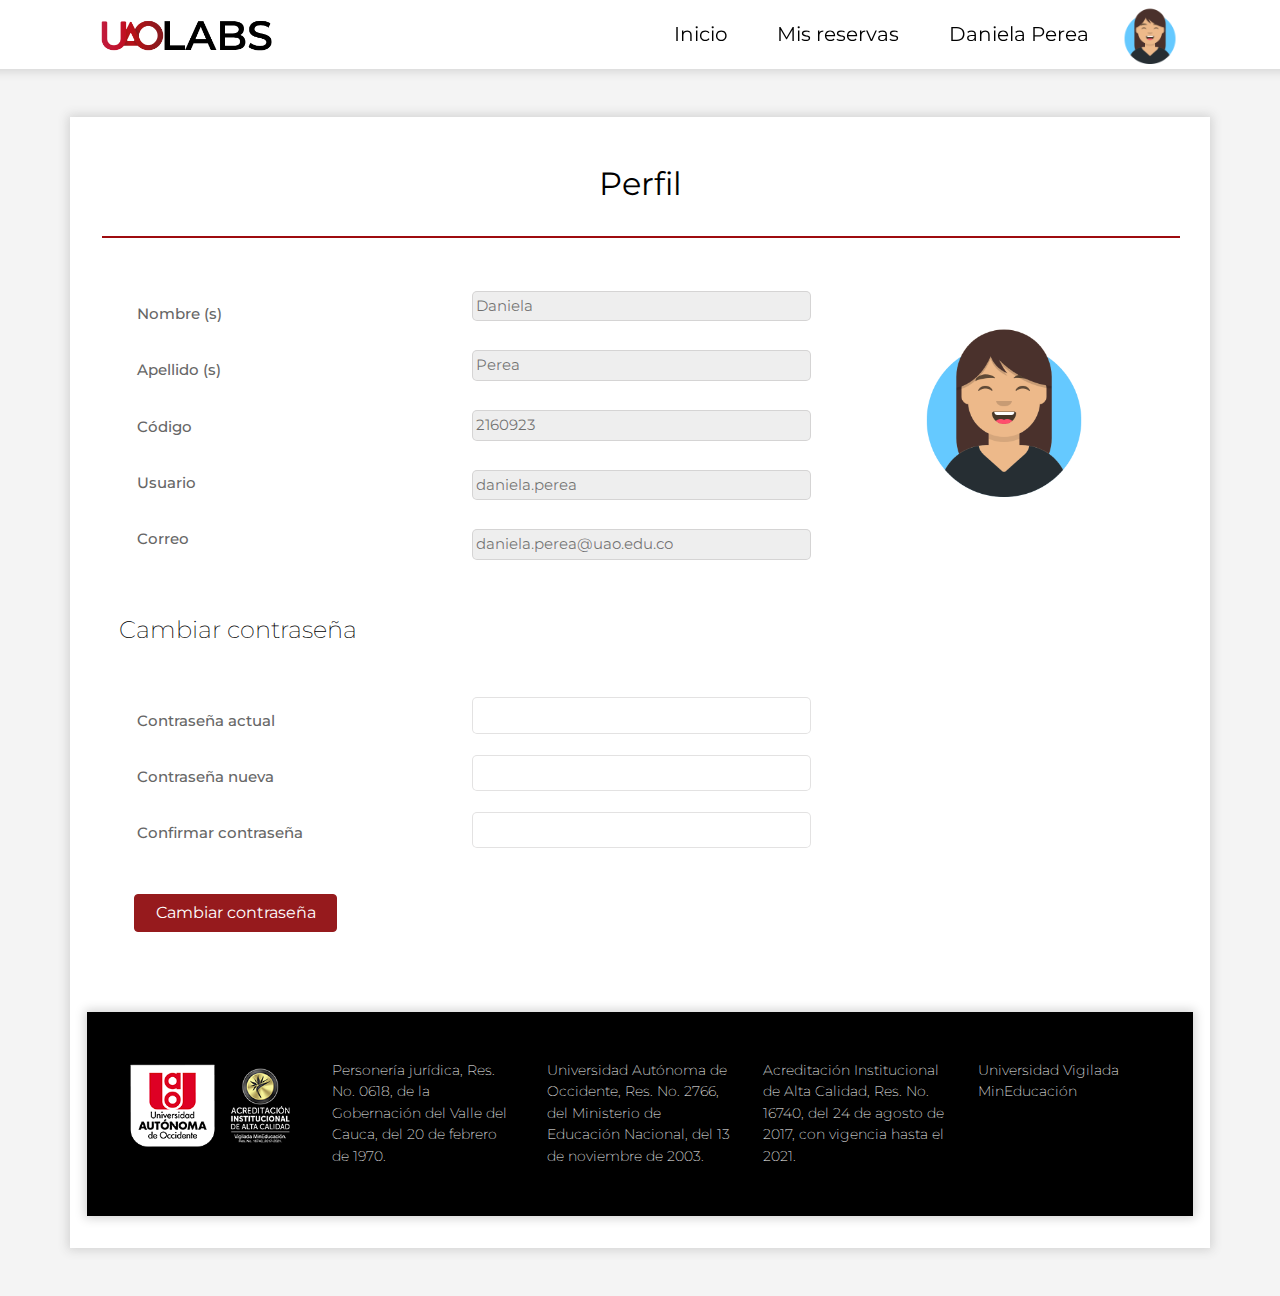
==== INTERFACES - UAO LABS/WebProyecto-Perfil/index.html @ 5591bcb5 "Interfaces Versión 1" ====
<!DOCTYPE html>
<html>
<head>
    <meta charset="utf-8" />
    <meta http-equiv="X-UA-Compatible" content="IE=edge">
    <title>Page Title</title>
    <meta name="viewport" content="width=device-width, initial-scale=1">
    <link rel="stylesheet" type="text/css" media="screen" href="main.css" />
    <script src="main.js"></script>
    <link href="https://fonts.googleapis.com/css?family=Montserrat:200,200i,300,300i,400,400i,500,500i,600,600i,700,700i,800,800i,900,900i&display=swap" rel="stylesheet">
    <link rel="stylesheet" href="https://stackpath.bootstrapcdn.com/bootstrap/4.4.1/css/bootstrap.min.css" integrity="sha384-Vkoo8x4CGsO3+Hhxv8T/Q5PaXtkKtu6ug5TOeNV6gBiFeWPGFN9MuhOf23Q9Ifjh" crossorigin="anonymous">
    <link rel="stylesheet" type="text/css" media="screen" href="resources/main.css" />
</head>
<body class= "o-body">
    <!-- Empieza el codigo del navbar NO TOCAR -->
    <div class = "row o-header o-topnav sticky-top navbar">
        <div class="container o-containerNav">
            <div class = "col-sm-3">
                <img class = "o-logo" src="resources/logo.png" alt= "logo de la pagina">
            </div>
            <div class = "col-sm-6">
                <div class="row o-headerButtons">    
                        <a href="#portfolio">Inicio</a>
                        <a href="#portfolio">Mis reservas</a> 
                        <a href="#portfolio">Daniela Perea</a>
                        <img class="o-imgProfile" src="resources/avataaars.png" alt="Foto de perfil del usuario">
                </div>
            </div>
        </div>        
    </div>
    <!-- Termina el codigo del navbar NO TOCAR -->

    
    <div class="container o-bodyContainerProfile"> 
        <!-- Este es el codigo del titulo de cada interfaz, solo cambien el nombre del titulo -->
        <div class="row o-profileContainer">         
            <h2 class= "o-title">Perfil</h2>
        </div> 
        <hr id="hr-portfolio" class="o-hr">
        <div class="row">
            <div class="col o-items">
                <h3 class="o-font-items">Nombre (s) </h3>
                <h3 class="o-font-items">Apellido (s) </h3>
                <h3 class="o-font-items">Código</h3>
                <h3 class="o-font-items">Usuario</h3>
                <h3 class="o-font-items">Correo</h3>
            </div>
            <div class="col">
                <input disabled class="o-textbox" type="text" id="name" name="o-font-items" value="Daniela">
                <input disabled class="o-textbox" type="text" id="lastname" name="o-font-items" value="Perea">
                <input disabled class="o-textbox" type="text" id="id-codigo" name="o-font-items"value="2160923">
                <input disabled class="o-textbox" type="text" id="user" name="o-font-items"value="daniela.perea">
                <input disabled class="o-textbox" type="text" id="email" name="o-font-items"value="daniela.perea@uao.edu.co">
            </div>
            <div class="col">
                <img class="o-imgProfile2" src="resources/avataaars.png" alt="Foto de perfil del usuario">     
            </div>
        </div>
        <div class="row o-passwordContainer">         
            <h4 class= "o-titlePassword">Cambiar contraseña</h4>
        </div> 
        <div class="row">
            <div class="col-sm-4 o-items">
                <h3 class="o-font-items">Contraseña actual</h3>
                <h3 class="o-font-items">Contraseña nueva</h3>
                <h3 class="o-font-items">Confirmar contraseña</h3>
            </div>
            <div class="col-sm-4">
                <input type="password" name="actualPassword" id="actualPassword" value="" class="form-control login-password o-passwordInput" placeholder="">
                <input type="password" name="newPassword" id="newPassword" value="" class="form-control login-password o-passwordInput" placeholder="">
                <input type="password" name="confirmPassword" id="confirmPassword" value="" class="form-control login-password o-passwordInput" placeholder="">
            </div>
        </div>
        <div class="row">
            <div class="col-sm-4 o-items">
                <button type="submit" class="btn btn-primary o-buttonForm" id="paswordbtn">Cambiar contraseña</button>
            </div>
        </div>

    <!-- Empieza el codigo del footer NO TOCAR -->
    <div class = "row footer o-footer">
        <div class="container o-containerFooter">
            <div class = "col">
                <img class = "o-logoFooter" src="resources/UAO_dark.png" alt= "logo de la pagina">
            </div>
            <div class = "col">
                <p class="o-textFooter">
                    Personería jurídica, Res. No. 0618, de la Gobernación del Valle del Cauca, del 20 de febrero de 1970.
                </p>
            </div>
            <div class = "col">
                <p class="o-textFooter">
                    Universidad Autónoma de Occidente, Res. No. 2766, del Ministerio de Educación Nacional, del 13 de noviembre de 2003.
                </p>
            </div>
            <div class = "col">
                <p class="o-textFooter">
                    Acreditación Institucional de Alta Calidad, Res. No. 16740, del 24 de agosto de 2017, con vigencia hasta el 2021.
                </p>
            </div>
            <div class = "col">
                <p class="o-textFooter">
                    Universidad Vigilada MinEducación
                </p>
            </div>
        </div>        
    </div>
    <!-- Termina el codigo del footer NO TOCAR -->
        
    
    
<script src="https://code.jquery.com/jquery-3.4.1.slim.min.js" integrity="sha384-J6qa4849blE2+poT4WnyKhv5vZF5SrPo0iEjwBvKU7imGFAV0wwj1yYfoRSJoZ+n" crossorigin="anonymous"></script>
<script src="https://cdn.jsdelivr.net/npm/popper.js@1.16.0/dist/umd/popper.min.js" integrity="sha384-Q6E9RHvbIyZFJoft+2mJbHaEWldlvI9IOYy5n3zV9zzTtmI3UksdQRVvoxMfooAo" crossorigin="anonymous"></script>
<script src="https://stackpath.bootstrapcdn.com/bootstrap/4.4.1/js/bootstrap.min.js" integrity="sha384-wfSDF2E50Y2D1uUdj0O3uMBJnjuUD4Ih7YwaYd1iqfktj0Uod8GCExl3Og8ifwB6" crossorigin="anonymous"></script>
</body>
</html>
---- INTERFACES - UAO LABS/WebProyecto-Perfil/resources/main.css ----
.o-body{
    background-color: #f4f4f4;
}
.o-header{
    min-width: 4rem;
    box-shadow: 0px 0px 10px 2px #d1d1d1;
    align-items: center;
    padding: 0rem;
    justify-content: space-between;
    background-color: white;
}

.o-logo{
    width: 70%;
    margin: 1rem 0rem 1rem 0rem;
}

.o-topnav a {
    float: left;
    display: flex;
    color: #000000;
    text-align: center;
    padding: 14px 16px;
    font-family: 'Montserrat';
    font-size: 20px;
    text-decoration: none;
    position: relative;
    -webkit-transition: all 0.4s ease;
    transition: all 0.4s ease;
}

.o-topnav a:after {
	content: "";
	position: absolute;
	height: 2px;
	background-color: #9e0b0f;
	width: 0;
	left: 50%;
	bottom: 0;
    -webkit-transform: translateX(-50%);
    -ms-transform: translateX(-50%);
	transform: translateX(-50%);
	-webkit-transition: 0.5s cubic-bezier(0.68, -0.55, 0.265, 1.55) all;
  	transition: 0.5s cubic-bezier(0.68, -0.55, 0.265, 1.55) all;
}

.o-topnav a:hover {
	color: #9e0b0f;
}

.o-topnav a:hover:after {
	width: 100%;
}

.o-containerNav{
    width: 100%;
    display: flex;
    justify-content: space-between;
}

.o-imgProfile{
    width: 10%;
    height: 10%;
}

.o-headerButtons{
    padding: 0rem;
    justify-content: space-evenly;
}

.o-bodyContainerProfile{
    background-color: white;
    box-shadow: 0px 0px 10px 2px #d1d1d1;
    display: flex;
    flex-direction: column;
    padding: 2rem;
    margin: 3rem auto;
}

.o-hr{
    border: 1px solid #9e0b0f;
    width: 100%;
    margin: 0em 0 2rem 0;
}

.o-title{
    font-family: 'Montserrat';
    font-weight: 400;
    margin: 1rem 0rem 2rem 0rem;
    color: #000000;
}
.o-imgCard{
    width: 100%;
    height: 70%;
    
}

.o-card{
    margin: 1rem 0rem;
    width: 100%;
    height: 90%;
    background-color: white;
    box-shadow: 0px 0px 10px 2px #888888;
    border-radius: 10px;
    padding: 0rem 0rem 3rem 0rem;
    display: flex;
    flex-direction: column;
    align-items: flex-start;
}

.o-title2{
    font-family: 'Montserrat';
    font-weight: 200;
    font-size: 1.5rem;
    margin: 1rem 1rem 5rem 1rem;
    color: #000000;
}

a, a:hover, a:active{
    color: #000;
    border-bottom: 1px;
    outline: none;
    box-shadow: none;
}

.o-footer{
    min-width: 4rem;
    box-shadow: 0px 0px 10px 2px #d1d1d1;
    align-items: center;
    padding: 0rem;
    justify-content: space-between;
    background-color: #000000;
}

.o-logoFooter{
    width: 100%;
    margin: 3rem 0rem 1rem 0rem;
}

.o-textFooter{
    font-family: 'Montserrat';
    font-weight: 200;
    font-size: .9rem;
    margin: 3rem 0rem 3rem 0rem;
    color: white;
}
.o-containerFooter{
    width: 100%;
    display: flex;
    justify-content: flex-start;
}

.o-textbox{
    border: 1px solid #665f602f;
    margin: 1.3rem 0.1rem 0.5rem;
    padding: 0.2rem;
    width: 100%;
    background-color: #eeeeee; 
    box-sizing: border-box;
    border-radius: 5px;
    font-family: 'Montserrat';
    font-size: 15px;
    color: rgba(0, 0, 0, 0.534);
}
.o-font-items{
    font-family: 'Montserrat';
    font-weight: 100px;
    color: #666666;
    font-size: 15px;
    margin: 2rem;
    padding: 0.2rem;
}
.o-imgProfile2{
    width: 50%;
    margin: 3rem 5rem;
}
.o-passwordContainer{
    display: flex;
    justify-content: flex-start;
}
.o-titlePassword{
    font-family: 'Montserrat';
    font-weight: 200;
    font-size: 1.5rem;
    margin: 2rem;
    color: #000000;
    justify-content: flex-start;
}

.o-profileContainer{
    justify-content: center;
    align-items: center;
}

.o-passwordInput{
    border: 1px solid #665f602f;
    margin: 1.3rem 0.1rem 0.5rem;
    padding: 0.2rem;
    width: 100%;
    background-color:white; 
    box-sizing: border-box;
    border-radius: 5px;
    font-family: 'Montserrat';
    font-size: 15px;
    color: rgba(0, 0, 0, 0.534);
}

.o-buttonForm{
    width: 60%;
    margin: 1rem 2rem 5rem 2rem;
    font-family: 'Montserrat';
    background-color: #961a1d;
    border-color: #961a1d;
    outline: none;
}
.o-buttonForm:hover, .o-buttonForm:focus, .o-buttonForm:disabled, .o-buttonForm:not(:disabled):not(.disabled).active, .o-buttonForm:not(:disabled):not(.disabled):active {
    color: #fff;
    background-color:black;
    border-color: black;
    outline: none;
    box-shadow: none;
}
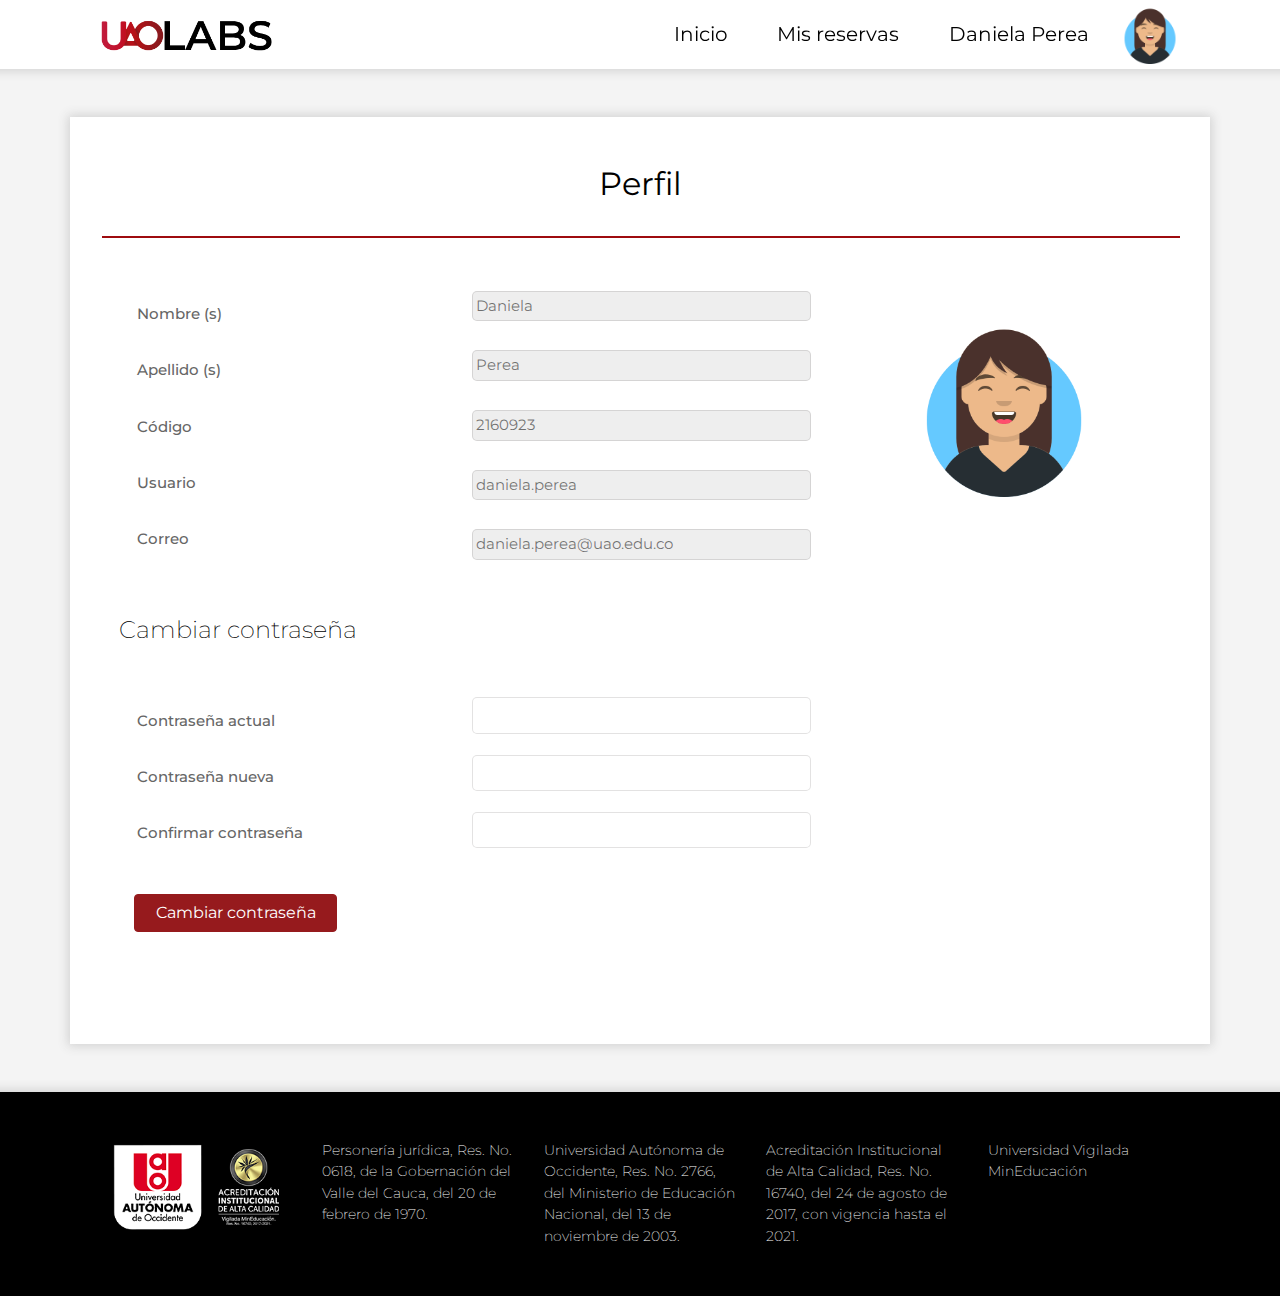
==== commit 50e2ae1d: "Arreglo perfil footer" ====
--- a/INTERFACES - UAO LABS/WebProyecto-Perfil/index.html
+++ b/INTERFACES - UAO LABS/WebProyecto-Perfil/index.html
@@ -76,6 +76,7 @@
                 <button type="submit" class="btn btn-primary o-buttonForm" id="paswordbtn">Cambiar contraseña</button>
             </div>
         </div>
+    </div>
 
     <!-- Empieza el codigo del footer NO TOCAR -->
     <div class = "row footer o-footer">
